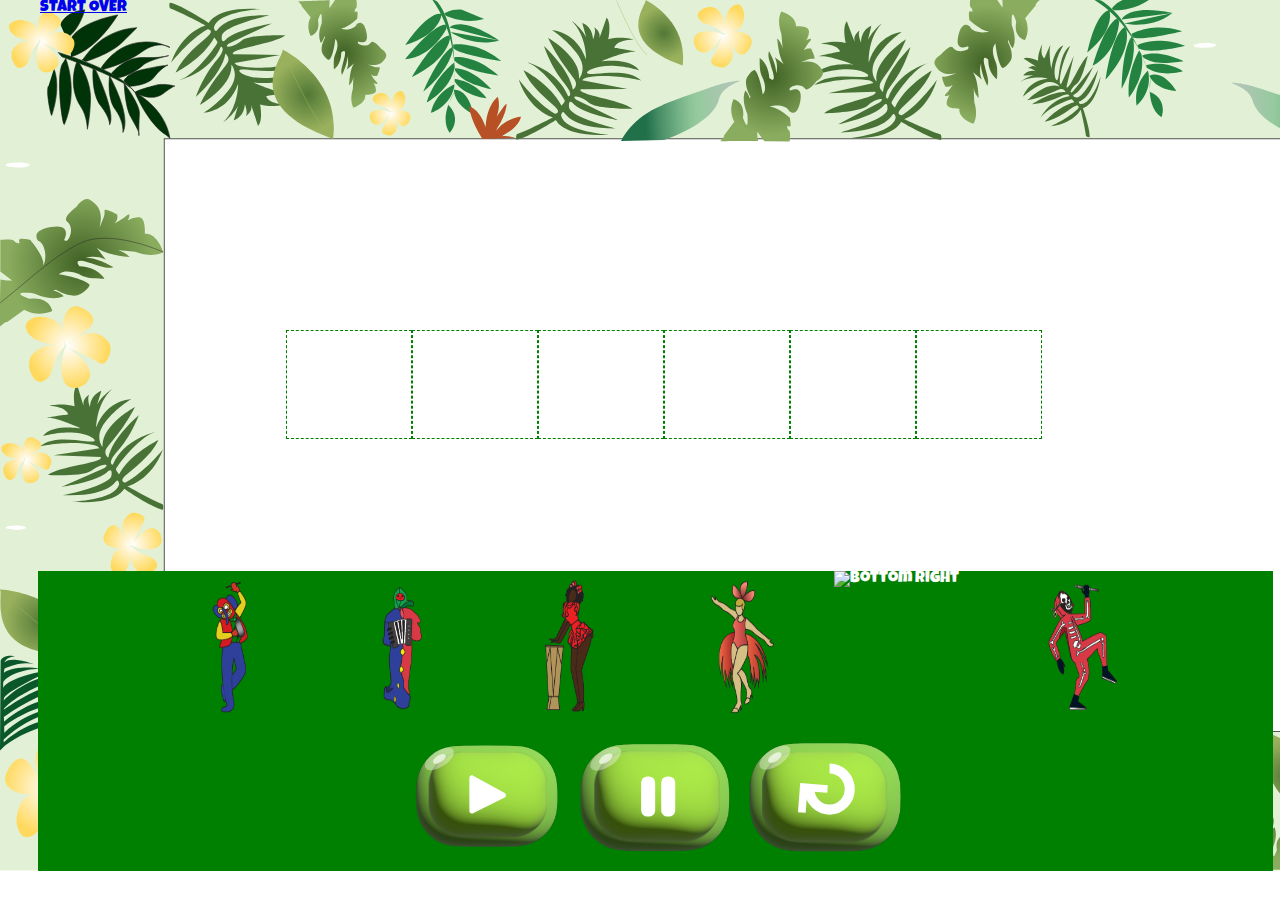
==== index.html @ c4db875c "adding buttons" ====
<!doctype html>
<html>
<head>
<meta charset="utf-8">
	<title>Drag and Drop Puzzle Game</title>
	<link href="https://fonts.googleapis.com/css?family=Luckiest+Guy" rel="stylesheet">
	<link href="css/main.css" rel="stylesheet" type="text/css">
</head>
<body>
	<a href="#" id="start-over">START OVER</a>
	<section id="game-boards">

		<!-- we want to drop the draggable pieces here -->
		<div class="puzzle-board" id="puzzlecomplete">
			<div class="drop-zone tl" id="puzzlecomplete1"></div>
			<div class="drop-zone tr" id="puzzlecomplete2"></div>
			<div class="drop-zone ml" id="puzzlecomplete3"></div>
			<div class="drop-zone mr" id="puzzlecomplete4"></div>
			<div class="drop-zone bl" id="puzzlecomplete5"></div>
			<div class="drop-zone br" id="puzzlecomplete6"></div>
		</div>
	</section>

    <section grid-con>
    <!-- these are the draggable pieces -->
		<div class="puzzle-pieces" id="puzzlepieces">
			<img src="images/marimonda.png" class="puzzle-image overlap" alt="top right" id="top-right">
			<img src="images/monocuco.png" class="puzzle-image overlap" alt="bottom left" id="bottom-left">
			<img src="images/negrita.png" class="puzzle-image overlap" alt="bottom right" id="bottom-right">
			<img src="images/dancer-color.png" class="puzzle-image overlap " alt="top left" id="top-left">
            <img src="images/Rey.png" class="puzzle-image overlap" alt="bottom right" id="bottom-right">
            <img src="images/skeleton-colour.png" class="puzzle-image overlap" alt="bottom right" id="bottom-right">
		</div>
		
		<div class="puzzle-pieces" id="buttons">
			<img src="images/Start.svg">
			<img src="images/Pause.svg">
			<img src="images/Replay.svg">
		</div>

    </section>

	<script src="js/main.js"></script>
	<script src="js/confetti.js"></script>
</body>
</html>
---- css/main.css ----
@charset "utf-8";
/* CSS Document */
body {
	margin: 0 auto;
	border: 0px;
	background-image: url('../images/background.svg'); 
	background-repeat: no-repeat;
	background-size: cover;
	color:#FFF;
	font-family: 'Luckiest Guy', sans-serif;
	font-size:16px;
    width: 1200px;
}

.grid-con { 
    display: grid;
    grid-template-columns: repeat(12, 147);
    grid-column-gap: 11px;
    padding-left: 17px;
    padding-right: 17px;
 }

#game-boards {
	width: 100%;
	text-align: center;
}

.puzzle-pieces, .puzzle-board {
	height: 680px;
	display: inline-block;
	border: medium solid #d70698;
	color: inherit;
	overflow: hidden;
}



.puzzle-pieces {
	margin: 0 auto;
	width: 1235px;
    height: 150px;
    grid-column: 1/-1;
    display: flex;
    justify-content: center;
	margin-left: -2px;
	background-color: green;
	border: none;
}

.puzzle-pieces img{
    width: 153px;
    height: 152px;
}

.puzzle-pieces img:not(:first-child){
    margin-left: 17px;
}


.puzzle-board {
	width:1240px; 
	height: 430px;
	background-image: url('../images/scenary-edited.svg');
	background-repeat: no-repeat;
	background-size: 1230px 480px;
	background-position-x: 2px;
	background-position-y: -15px;
	margin: 0 auto;
	margin-top: 120px;
	margin-left: -2px;
	margin-bottom: 0px;
	border: none;
}

.puzzle-image {
	width: 40%;
	display: block;
	cursor: pointer;
}

.puzzle-image:nth-child(even) {
	float: right;
	clear: both;
}
.puzzle-image:nth-child(odd) {
	float: left;
	clear: both;
}

.drop-zone {
	width: 10%;
    height: 25%;
    border: thin dashed green;
    float: left;
	position: relative;
	top: 45%;
	left: 20%;
}

.drop-zone img { 
	position: absolute; width: 100% !important;
	height: 100%;
	float: none;
}

.tl img { right: 0; bottom: 0; }
.tr img { left: 0; bottom: 0; }

.bl img { right: 0; top: 0; }
.br img { left: 0; top: 0; }

.ml img { right: 0; top: 0; }
.mr img { left: 0; top: 0; }


header {
	position: relative;
	top: 20px;
	width:600px;
	margin: 0px auto;
	text-align: center;
}

header h1 {
	font-size: 3.25em;
  letter-spacing: 3px;
	margin: 10px 0
}

header p, footer p { font-size: 1.7em; letter-spacing: 2px; margin: 10px 0 }

footer {
	position: relative;
	top: 65px;
	width:600px;
	margin: 0px auto;
	text-align: center;
}

#buttonHolder {
    grid-column: 1/-1;
    display: flex;
    align-items: center;
    align-content: center;
}

#buttonHolder img {
	margin-left: 5px;
	margin-right: 5px;
	border-radius: 20px;
	border: thin solid #333;
	cursor: pointer;
    width: 153px;
    height: 152px;
}

#headLine h1 { transition: all 1.5s ease;;}

.orange-headline{
	color: orange;
}

#buttonHolder img:hover {
	opacity:.5;
}
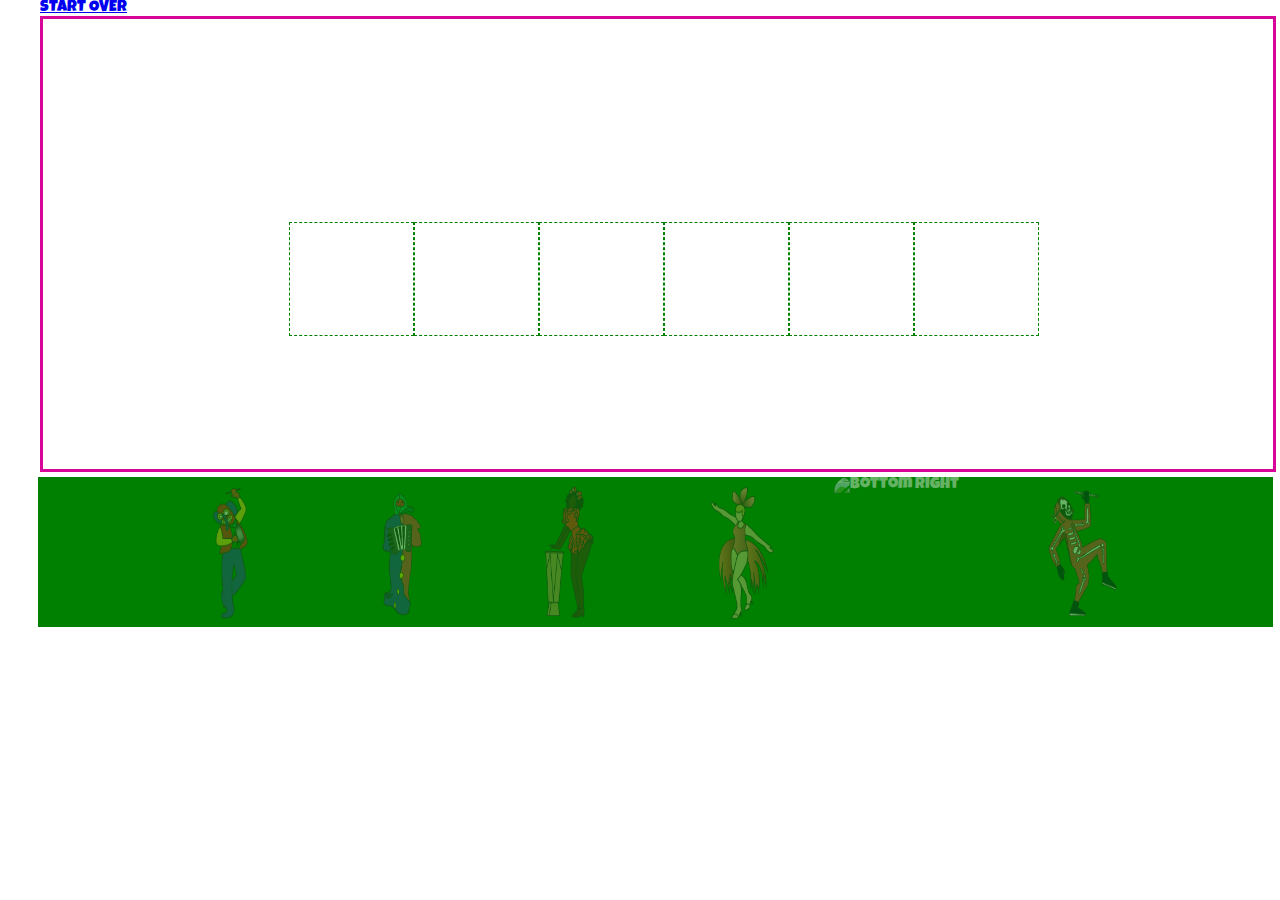
==== commit c116e7d4: "changes" ====
--- a/index.html
+++ b/index.html
@@ -32,12 +32,6 @@
             <img src="images/skeleton-colour.png" class="puzzle-image overlap" alt="bottom right" id="bottom-right">
 		</div>
 		
-		<div class="puzzle-pieces" id="buttons">
-			<img src="images/Start.svg">
-			<img src="images/Pause.svg">
-			<img src="images/Replay.svg">
-		</div>
-
     </section>
 
 	<script src="js/main.js"></script>
--- a/css/main.css
+++ b/css/main.css
@@ -3,9 +3,9 @@
 body {
 	margin: 0 auto;
 	border: 0px;
-	background-image: url('../images/background.svg'); 
+	/* background-image: url('../images/background.svg'); 
 	background-repeat: no-repeat;
-	background-size: cover;
+	background-size: cover; */
 	color:#FFF;
 	font-family: 'Luckiest Guy', sans-serif;
 	font-size:16px;
@@ -33,8 +33,6 @@
 	overflow: hidden;
 }
 
-
-
 .puzzle-pieces {
 	margin: 0 auto;
 	width: 1235px;
@@ -56,20 +54,24 @@
     margin-left: 17px;
 }
 
+.overlap {
+	height: 45%;
+	width: 50%;
+	background-color: green;
+	opacity: 40%;
+	border-radius: 15px;
+}
 
 .puzzle-board {
-	width:1240px; 
-	height: 430px;
-	background-image: url('../images/scenary-edited.svg');
+	width:1230px; 
+	height: 450px;
 	background-repeat: no-repeat;
-	background-size: 1230px 480px;
-	background-position-x: 2px;
-	background-position-y: -15px;
-	margin: 0 auto;
-	margin-top: 120px;
+	background-size: 1250px 450px;
+	/* margin: 0 auto;
+	margin-top: 140px;
 	margin-left: -2px;
 	margin-bottom: 0px;
-	border: none;
+	border: none; */
 }
 
 .puzzle-image {
@@ -163,3 +165,8 @@
 #buttonHolder img:hover {
 	opacity:.5;
 }
+
+#buttons{
+	height: 150px;
+	display: flex;
+}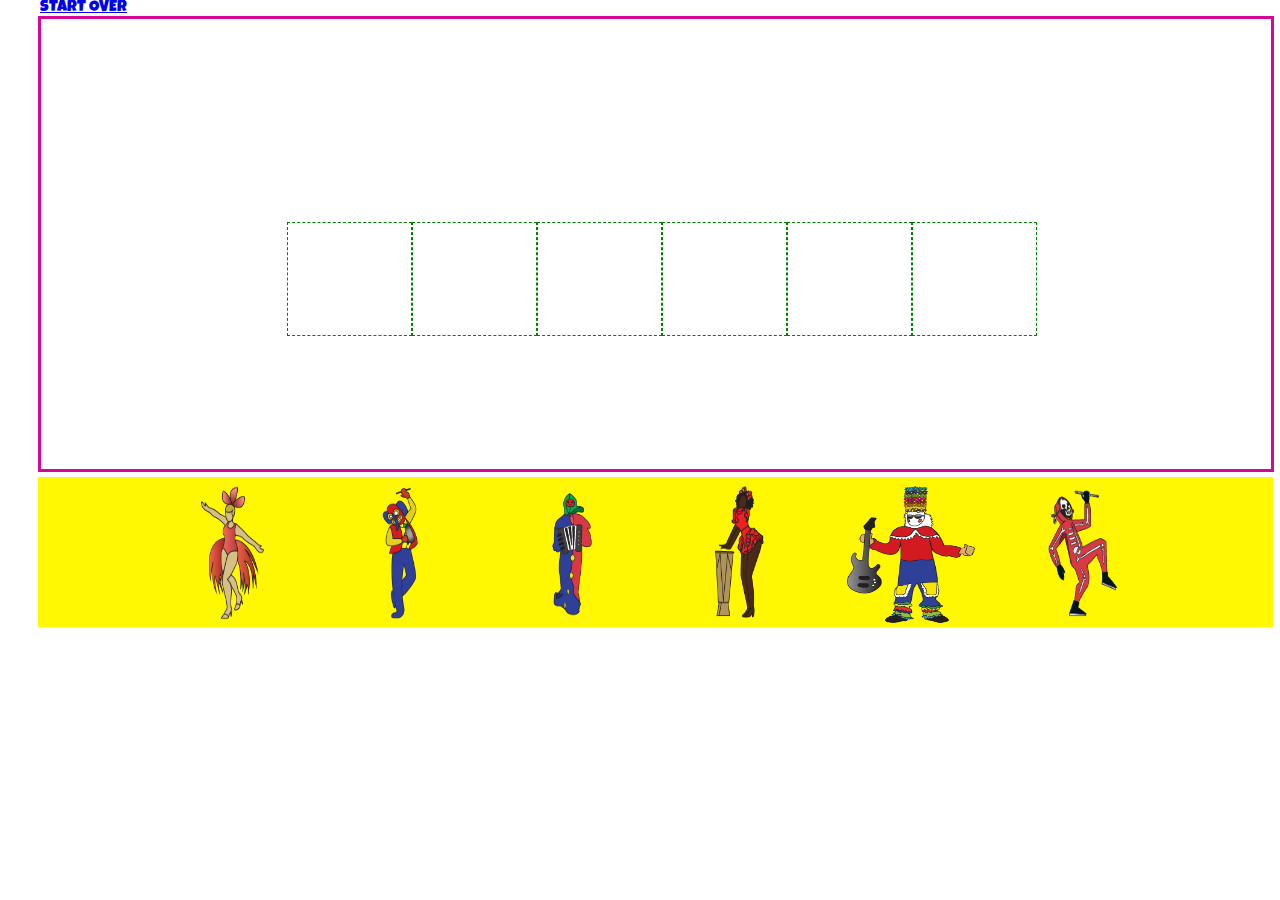
==== commit 61f6bbd1: "Merge branch 'main' into mich-dev-js" ====
--- a/index.html
+++ b/index.html
@@ -9,6 +9,7 @@
 <body>
 	<a href="#" id="start-over">START OVER</a>
 	<section id="game-boards">
+
 
 		<!-- we want to drop the draggable pieces here -->
 		<div class="puzzle-board" id="puzzlecomplete">
@@ -24,16 +25,14 @@
     <section grid-con>
     <!-- these are the draggable pieces -->
 		<div class="puzzle-pieces" id="puzzlepieces">
-			<img src="images/marimonda.png" class="puzzle-image overlap" alt="top right" id="top-right">
-			<img src="images/monocuco.png" class="puzzle-image overlap" alt="bottom left" id="bottom-left">
-			<img src="images/negrita.png" class="puzzle-image overlap" alt="bottom right" id="bottom-right">
-			<img src="images/dancer-color.png" class="puzzle-image overlap " alt="top left" id="top-left">
-            <img src="images/Rey.png" class="puzzle-image overlap" alt="bottom right" id="bottom-right">
-            <img src="images/skeleton-colour.png" class="puzzle-image overlap" alt="bottom right" id="bottom-right">
+			<img src="images/dancer-color.png" class="puzzle-image" alt="top left" id="top-left">
+			<img src="images/marimonda.png" class="puzzle-image" alt="top right" id="top-right">
+			<img src="images/monocuco.png" class="puzzle-image" alt="bottom left" id="bottom-left">
+			<img src="images/negrita.png" class="puzzle-image" alt="bottom right" id="bottom-right">
+            <img src="images/rey.png" class="puzzle-image" alt="bottom right" id="bottom-right">
+            <img src="images/skeleton-colour.png" class="puzzle-image" alt="bottom right" id="bottom-right">
 		</div>
-		
     </section>
-
 	<script src="js/main.js"></script>
 	<script src="js/confetti.js"></script>
 </body>
--- a/css/main.css
+++ b/css/main.css
@@ -32,7 +32,6 @@
 	color: inherit;
 	overflow: hidden;
 }
-
 .puzzle-pieces {
 	margin: 0 auto;
 	width: 1235px;
@@ -41,7 +40,6 @@
     display: flex;
     justify-content: center;
 	margin-left: -2px;
-	background-color: green;
 	border: none;
 }
 
@@ -63,15 +61,10 @@
 }
 
 .puzzle-board {
-	width:1230px; 
-	height: 450px;
 	background-repeat: no-repeat;
 	background-size: 1250px 450px;
-	/* margin: 0 auto;
-	margin-top: 140px;
 	margin-left: -2px;
 	margin-bottom: 0px;
-	border: none; */
 }
 
 .puzzle-image {
@@ -97,6 +90,31 @@
 	position: relative;
 	top: 45%;
 	left: 20%;
+}
+
+.puzzle-pieces {
+	margin: 0 auto;
+	width: 1235px;
+    height: 150px;
+    grid-column: 1/-1;
+    display: flex;
+    justify-content: center;
+	margin-left: -2px;
+	background-color: #fff802;
+	border: none;
+}
+
+.puzzle-board {
+	width:1230px; 
+	height: 450px;
+	background-image: url('../images/platform.svg');
+	background-repeat: no-repeat;
+	background-size: 1250px 450px;
+	/* margin: 0 auto;
+	margin-top: 140px;
+	margin-left: -2px;
+	margin-bottom: 0px;
+	border: none; */
 }
 
 .drop-zone img { 
@@ -165,8 +183,3 @@
 #buttonHolder img:hover {
 	opacity:.5;
 }
-
-#buttons{
-	height: 150px;
-	display: flex;
-}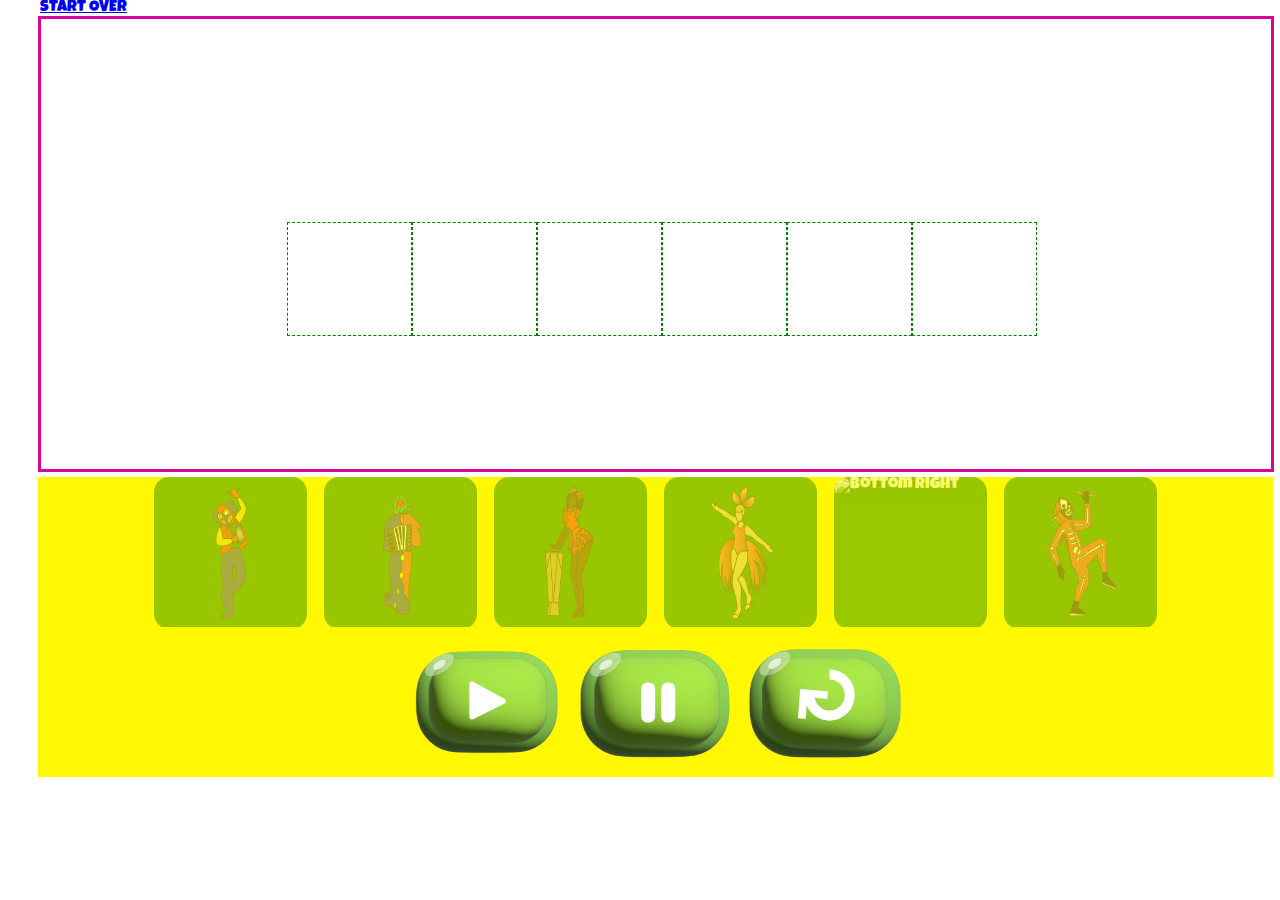
==== commit 81e41135: "Adding buttons" ====
--- a/index.html
+++ b/index.html
@@ -9,7 +9,6 @@
 <body>
 	<a href="#" id="start-over">START OVER</a>
 	<section id="game-boards">
-
 
 		<!-- we want to drop the draggable pieces here -->
 		<div class="puzzle-board" id="puzzlecomplete">
@@ -25,14 +24,22 @@
     <section grid-con>
     <!-- these are the draggable pieces -->
 		<div class="puzzle-pieces" id="puzzlepieces">
-			<img src="images/dancer-color.png" class="puzzle-image" alt="top left" id="top-left">
-			<img src="images/marimonda.png" class="puzzle-image" alt="top right" id="top-right">
-			<img src="images/monocuco.png" class="puzzle-image" alt="bottom left" id="bottom-left">
-			<img src="images/negrita.png" class="puzzle-image" alt="bottom right" id="bottom-right">
-            <img src="images/rey.png" class="puzzle-image" alt="bottom right" id="bottom-right">
-            <img src="images/skeleton-colour.png" class="puzzle-image" alt="bottom right" id="bottom-right">
+			<img src="images/marimonda.png" class="puzzle-image overlap" alt="top right" id="top-right">
+			<img src="images/monocuco.png" class="puzzle-image overlap" alt="bottom left" id="bottom-left">
+			<img src="images/negrita.png" class="puzzle-image overlap" alt="bottom right" id="bottom-right">
+			<img src="images/dancer-color.png" class="puzzle-image overlap " alt="top left" id="top-left">
+            <img src="images/Rey.png" class="puzzle-image overlap" alt="bottom right" id="bottom-right">
+            <img src="images/skeleton-colour.png" class="puzzle-image overlap" alt="bottom right" id="bottom-right">
 		</div>
+		
+		<div class="puzzle-pieces" id="buttons">
+			<img src="images/Start.svg">
+			<img src="images/Pause.svg">
+			<img src="images/Replay.svg">
+		</div>
+
     </section>
+
 	<script src="js/main.js"></script>
 	<script src="js/confetti.js"></script>
 </body>
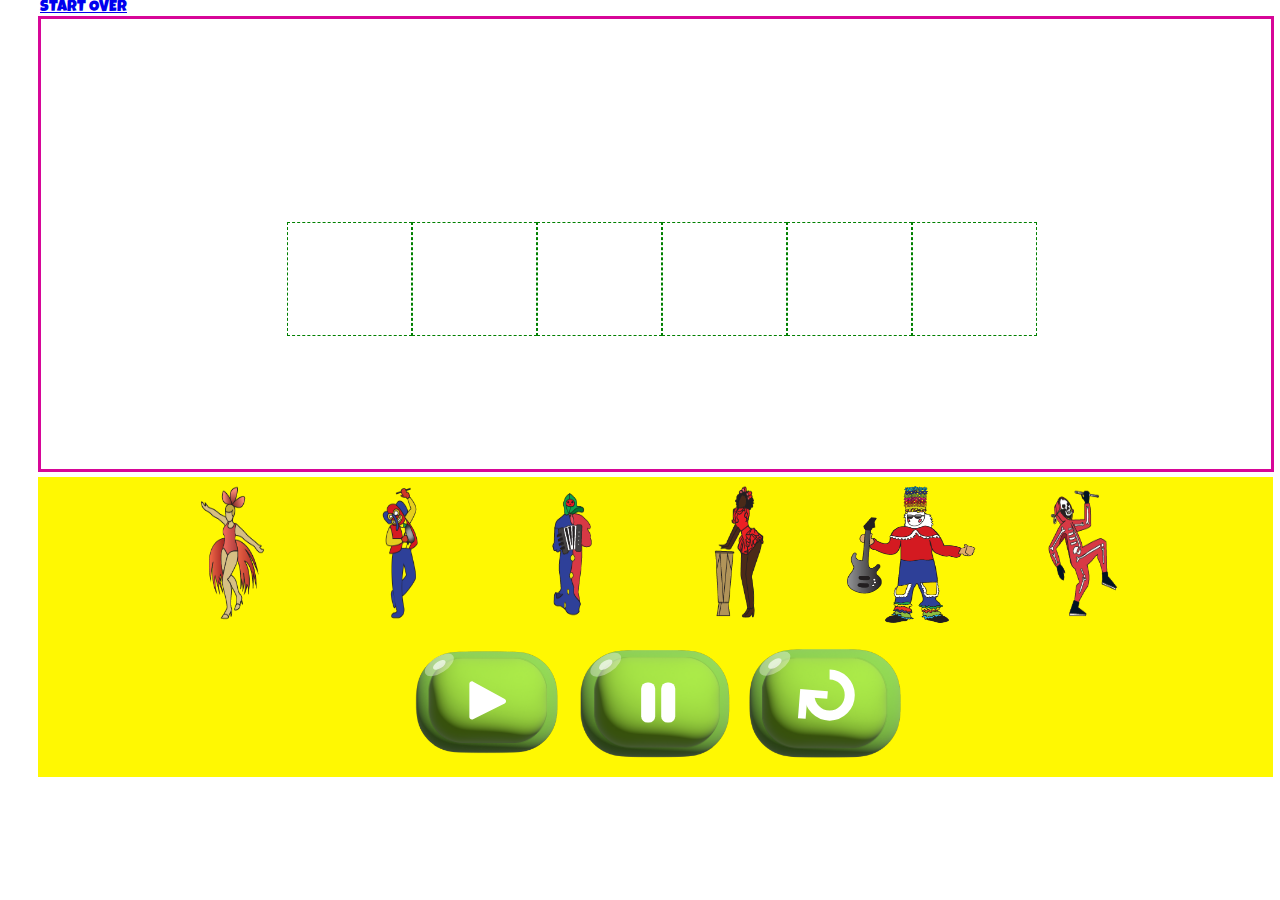
==== commit 0a19d766: "Adding buttons" ====
--- a/index.html
+++ b/index.html
@@ -9,6 +9,7 @@
 <body>
 	<a href="#" id="start-over">START OVER</a>
 	<section id="game-boards">
+
 
 		<!-- we want to drop the draggable pieces here -->
 		<div class="puzzle-board" id="puzzlecomplete">
@@ -24,22 +25,20 @@
     <section grid-con>
     <!-- these are the draggable pieces -->
 		<div class="puzzle-pieces" id="puzzlepieces">
-			<img src="images/marimonda.png" class="puzzle-image overlap" alt="top right" id="top-right">
-			<img src="images/monocuco.png" class="puzzle-image overlap" alt="bottom left" id="bottom-left">
-			<img src="images/negrita.png" class="puzzle-image overlap" alt="bottom right" id="bottom-right">
-			<img src="images/dancer-color.png" class="puzzle-image overlap " alt="top left" id="top-left">
-            <img src="images/Rey.png" class="puzzle-image overlap" alt="bottom right" id="bottom-right">
-            <img src="images/skeleton-colour.png" class="puzzle-image overlap" alt="bottom right" id="bottom-right">
+			<img src="images/dancer-color.png" class="puzzle-image" alt="top left" id="top-left">
+			<img src="images/marimonda.png" class="puzzle-image" alt="top right" id="top-right">
+			<img src="images/monocuco.png" class="puzzle-image" alt="bottom left" id="bottom-left">
+			<img src="images/negrita.png" class="puzzle-image" alt="bottom right" id="bottom-right">
+            <img src="images/Rey1.png" class="puzzle-image" alt="bottom right" id="bottom-right">
+            <img src="images/skeleton-colour.png" class="puzzle-image" alt="bottom right" id="bottom-right">
 		</div>
-		
+
 		<div class="puzzle-pieces" id="buttons">
 			<img src="images/Start.svg">
 			<img src="images/Pause.svg">
 			<img src="images/Replay.svg">
 		</div>
-
     </section>
-
 	<script src="js/main.js"></script>
 	<script src="js/confetti.js"></script>
 </body>
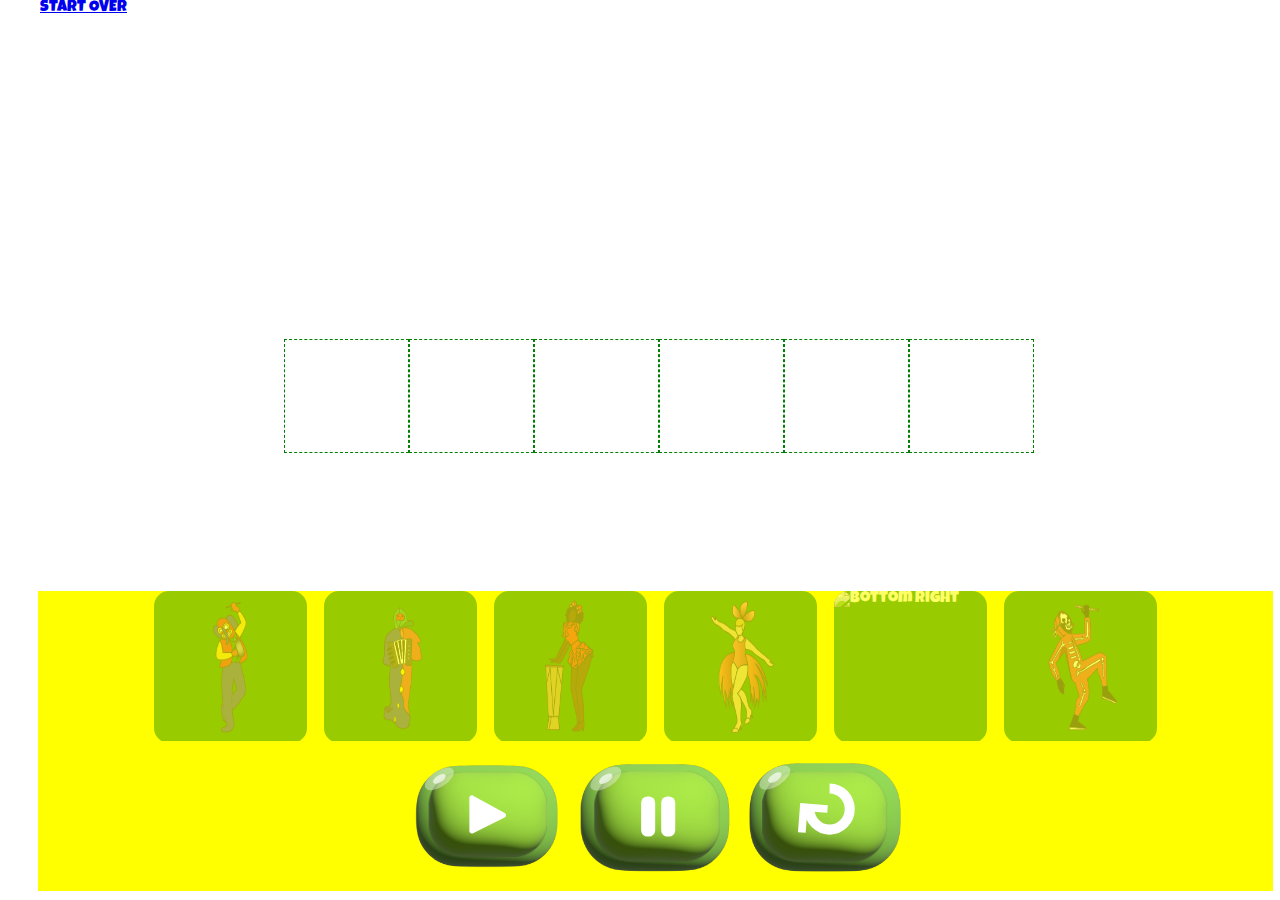
==== commit 1d3c0c10: "Merge pull request #21 from romeroc1996m/cr_intro" ====
--- a/index.html
+++ b/index.html
@@ -9,7 +9,6 @@
 <body>
 	<a href="#" id="start-over">START OVER</a>
 	<section id="game-boards">
-
 
 		<!-- we want to drop the draggable pieces here -->
 		<div class="puzzle-board" id="puzzlecomplete">
@@ -25,20 +24,22 @@
     <section grid-con>
     <!-- these are the draggable pieces -->
 		<div class="puzzle-pieces" id="puzzlepieces">
-			<img src="images/dancer-color.png" class="puzzle-image" alt="top left" id="top-left">
-			<img src="images/marimonda.png" class="puzzle-image" alt="top right" id="top-right">
-			<img src="images/monocuco.png" class="puzzle-image" alt="bottom left" id="bottom-left">
-			<img src="images/negrita.png" class="puzzle-image" alt="bottom right" id="bottom-right">
-            <img src="images/Rey1.png" class="puzzle-image" alt="bottom right" id="bottom-right">
-            <img src="images/skeleton-colour.png" class="puzzle-image" alt="bottom right" id="bottom-right">
+			<img src="images/marimonda.png" class="puzzle-image overlap" alt="top right" id="top-right">
+			<img src="images/monocuco.png" class="puzzle-image overlap" alt="bottom left" id="bottom-left">
+			<img src="images/negrita.png" class="puzzle-image overlap" alt="bottom right" id="bottom-right">
+			<img src="images/dancer-color.png" class="puzzle-image overlap " alt="top left" id="top-left">
+            <img src="images/Rey.png" class="puzzle-image overlap" alt="bottom right" id="bottom-right">
+            <img src="images/skeleton-colour.png" class="puzzle-image overlap" alt="bottom right" id="bottom-right">
 		</div>
-
+		
 		<div class="puzzle-pieces" id="buttons">
 			<img src="images/Start.svg">
 			<img src="images/Pause.svg">
 			<img src="images/Replay.svg">
 		</div>
+
     </section>
+
 	<script src="js/main.js"></script>
 	<script src="js/confetti.js"></script>
 </body>
--- a/css/main.css
+++ b/css/main.css
@@ -3,9 +3,6 @@
 body {
 	margin: 0 auto;
 	border: 0px;
-	/* background-image: url('../images/background.svg'); 
-	background-repeat: no-repeat;
-	background-size: cover; */
 	color:#FFF;
 	font-family: 'Luckiest Guy', sans-serif;
 	font-size:16px;
@@ -32,6 +29,7 @@
 	color: inherit;
 	overflow: hidden;
 }
+
 .puzzle-pieces {
 	margin: 0 auto;
 	width: 1235px;
@@ -40,6 +38,7 @@
     display: flex;
     justify-content: center;
 	margin-left: -2px;
+	background-color: yellow;
 	border: none;
 }
 
@@ -52,19 +51,28 @@
     margin-left: 17px;
 }
 
+.puzzle-board {
+	width:1230px; 
+	height: 450px;
+	background-image: url('../images/platform.svg');
+	background-repeat: no-repeat;
+	background-size: 1250px 450px;
+	background-position-x: 2px;
+	background-position-y: -15px;
+	margin: 0 auto;
+	margin-top: 120px;
+	margin-left: -2px;
+	margin-bottom: 0px;
+	border: none;
+	position: relative;
+}
+
 .overlap {
 	height: 45%;
 	width: 50%;
 	background-color: green;
 	opacity: 40%;
 	border-radius: 15px;
-}
-
-.puzzle-board {
-	background-repeat: no-repeat;
-	background-size: 1250px 450px;
-	margin-left: -2px;
-	margin-bottom: 0px;
 }
 
 .puzzle-image {
@@ -90,31 +98,6 @@
 	position: relative;
 	top: 45%;
 	left: 20%;
-}
-
-.puzzle-pieces {
-	margin: 0 auto;
-	width: 1235px;
-    height: 150px;
-    grid-column: 1/-1;
-    display: flex;
-    justify-content: center;
-	margin-left: -2px;
-	background-color: #fff802;
-	border: none;
-}
-
-.puzzle-board {
-	width:1230px; 
-	height: 450px;
-	background-image: url('../images/platform.svg');
-	background-repeat: no-repeat;
-	background-size: 1250px 450px;
-	/* margin: 0 auto;
-	margin-top: 140px;
-	margin-left: -2px;
-	margin-bottom: 0px;
-	border: none; */
 }
 
 .drop-zone img { 
@@ -183,3 +166,8 @@
 #buttonHolder img:hover {
 	opacity:.5;
 }
+
+#buttons{
+	height: 150px;
+	display: flex;
+}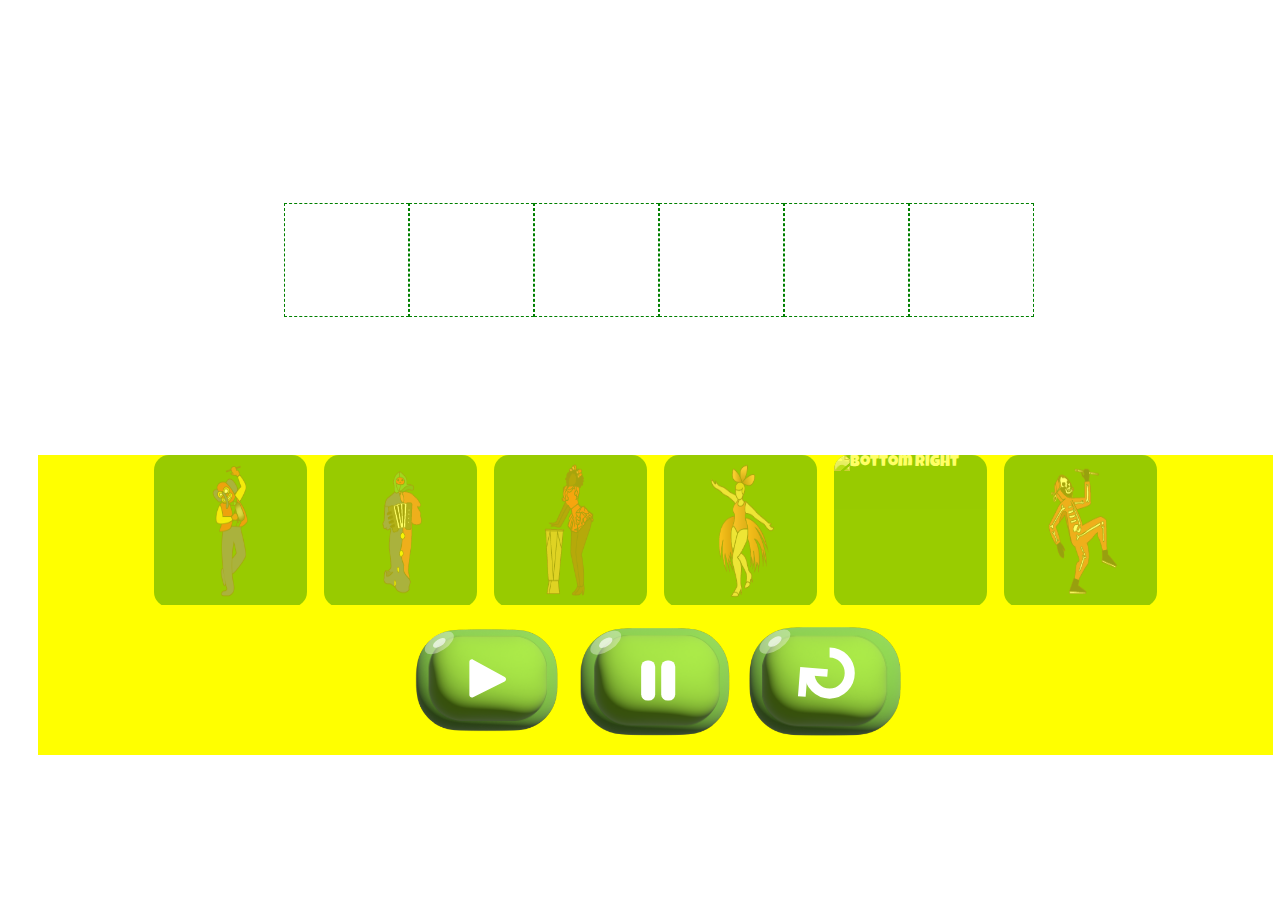
==== commit 779751b2: "added changes to css for buttons" ====
--- a/index.html
+++ b/index.html
@@ -7,7 +7,6 @@
 	<link href="css/main.css" rel="stylesheet" type="text/css">
 </head>
 <body>
-	<a href="#" id="start-over">START OVER</a>
 	<section id="game-boards">
 
 		<!-- we want to drop the draggable pieces here -->
@@ -33,9 +32,9 @@
 		</div>
 		
 		<div class="puzzle-pieces" id="buttons">
-			<img src="images/Start.svg">
-			<img src="images/Pause.svg">
-			<img src="images/Replay.svg">
+			<img src="images/Start.svg" id="playButton">
+			<img src="images/Pause.svg" id="pauseButton">
+			<img src="images/Replay.svg" id="rewindButton">
 		</div>
 
     </section>
--- a/css/main.css
+++ b/css/main.css
@@ -60,7 +60,6 @@
 	background-position-x: 2px;
 	background-position-y: -15px;
 	margin: 0 auto;
-	margin-top: 120px;
 	margin-left: -2px;
 	margin-bottom: 0px;
 	border: none;
